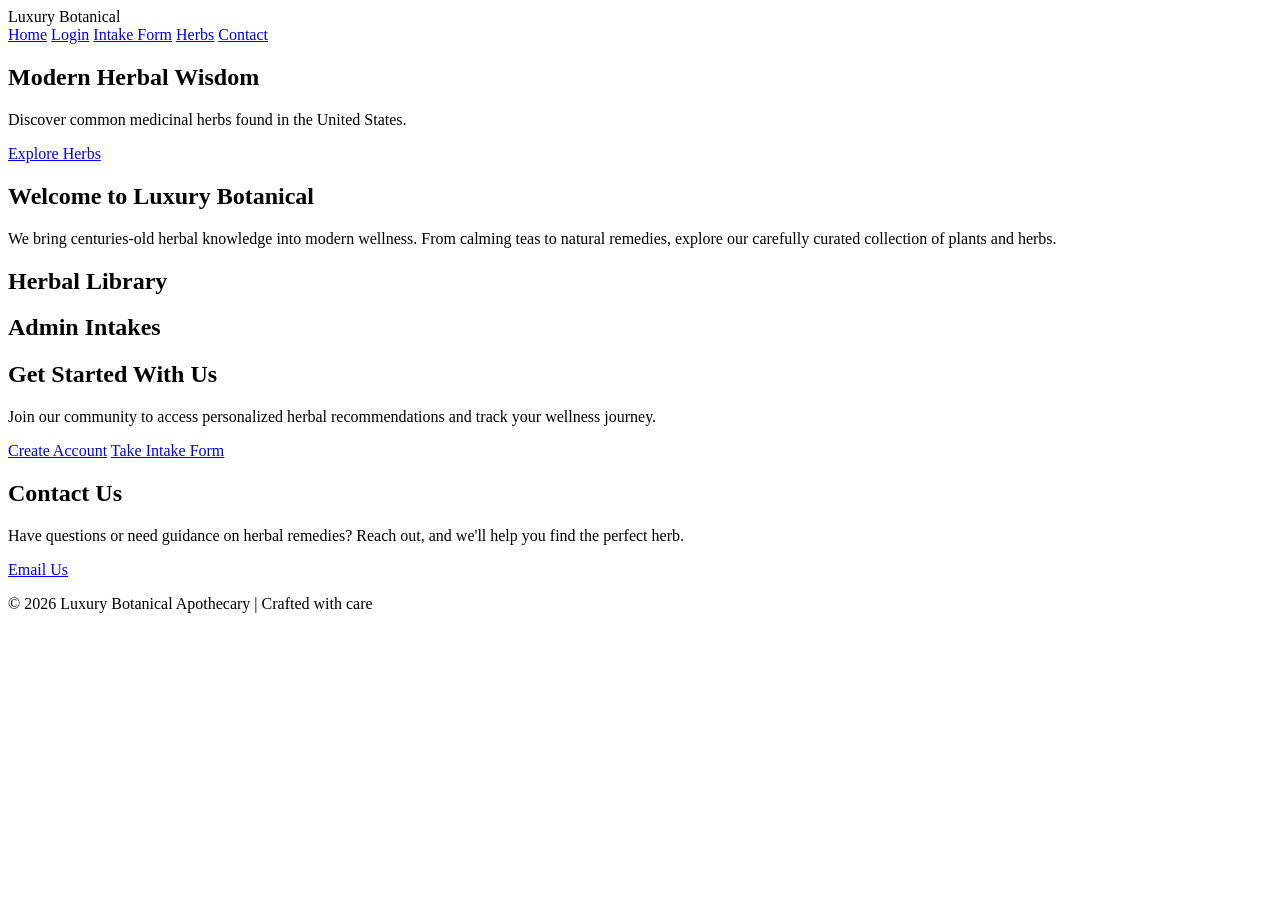
==== html/index.html @ 5d501930 "duck ai corrections" ====
<!DOCTYPE html>
<html lang="en">
<head>
    <meta charset="UTF-8">
    <meta name="viewport" content="width=device-width, initial-scale=1.0">
    <title>Luxury Botanical Apothecary</title>
    <link rel="stylesheet" href="style.css">
</head>
<body>
    <header id="header">
        <div class="logo">Luxury Botanical</div>
        <nav>
            <a href="index.html">Home</a>
            <a href="register.html">Login</a>
            <a href="intake.html">Intake Form</a>
            <a href="#herbs">Herbs</a>
            <a href="#contact">Contact</a>
        </nav>
    </header>
    
    <section class="hero" id="hero">
        <h1>Modern Herbal Wisdom</h1>
        <p>Discover common medicinal herbs found in the United States.</p>
        <a href="#herbs" class="btn">Explore Herbs</a>
    </section>

    <section class="about" id="about">
        <h2>Welcome to Luxury Botanical</h2>
        <p>We bring centuries-old herbal knowledge into modern wellness. From calming teas to natural remedies, explore
            our carefully curated collection of plants and herbs.</p>
    </section>

    <section class="herb-library" id="herbs">
        <h2>Herbal Library</h2>
        <ul id="herb-list" class="herb-list"></ul>
    </section>

    <section class="admin-results" id="admin-results">
        <h2>Admin Intakes</h2>
        <div id="adminResults"></div>
    </section>

    <section id="herb-detail" class="herb-detail" style="display:none;">
        <button id="back-button">← Back to Herb List</button>
        <h2 id="herb-name"></h2>
        <p><strong>Categories:</strong> <span id="herb-categories"></span></p>
        <p><strong>Supports:</strong> <span id="herb-supports"></span></p>
        <p><strong>Contraindications:</strong> <span id="herb-contra"></span></p>
        <p><strong>Synergy:</strong> <span id="herb-synergy"></span></p>
    </section>

    <section class="cta" id="cta">
        <h2>Get Started With Us</h2>
        <p>Join our community to access personalized herbal recommendations and track your wellness journey.</p>
        <div class="cta-buttons">
            <a href="register.html" class="btn">Create Account</a>
            <a href="intake.html" class="btn">Take Intake Form</a>
        </div>
    </section>

    <section class="contact" id="contact">
        <h2>Contact Us</h2>
        <p>Have questions or need guidance on herbal remedies? Reach out, and we'll help you find the perfect herb.</p>
        <a href="mailto:info@luxurybotanical.com" class="btn">Email Us</a>
    </section>

    <footer>
        <p>© 2026 Luxury Botanical Apothecary | Crafted with care</p>
    </footer>

    <script src="herbs.js"></script>
    <script src="app.js"></script>
    <script src="admin.js"></script>
</body>
</html>
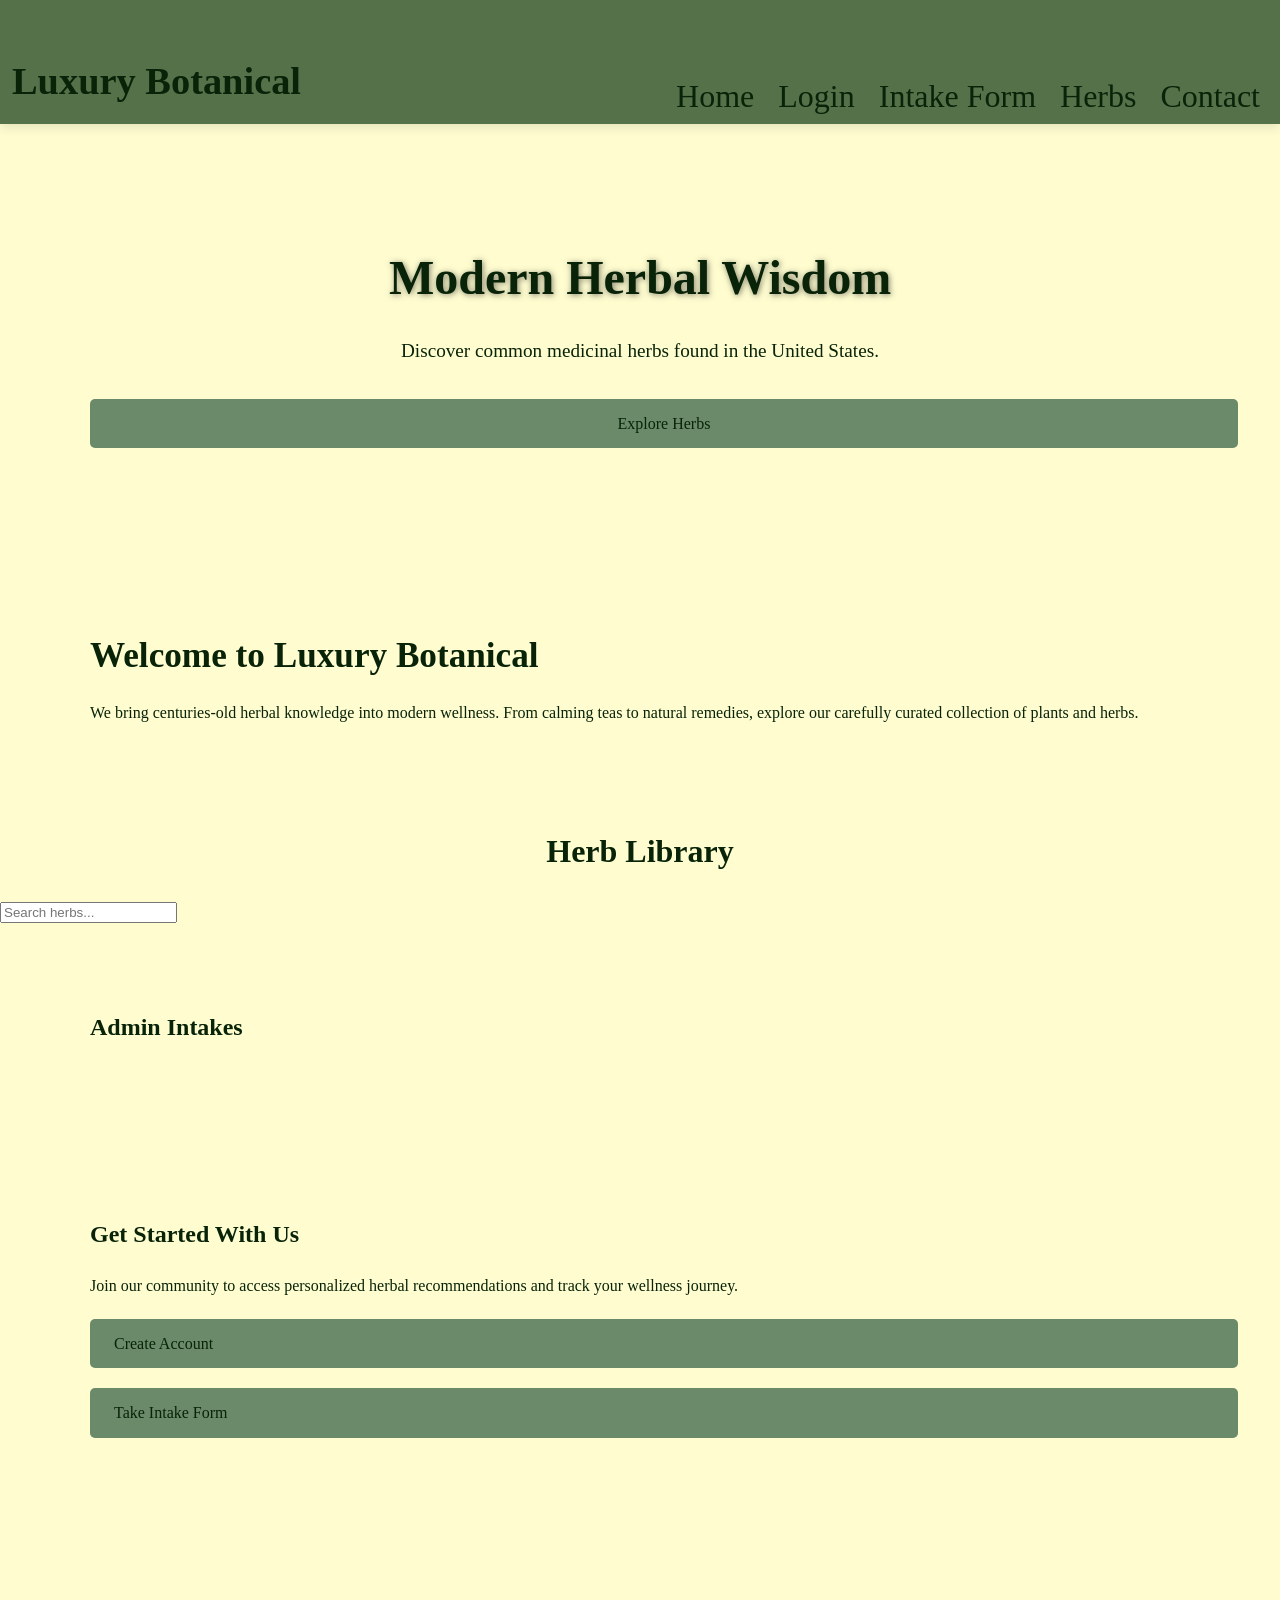
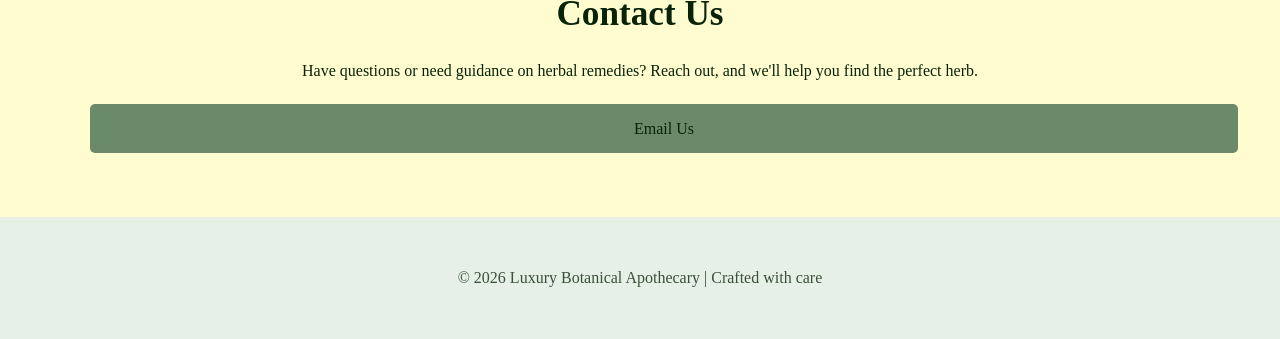
==== commit 90776678: "removed #in nav and messed with herblibrary placement" ====
--- a/html/index.html
+++ b/html/index.html
@@ -30,10 +30,11 @@
             our carefully curated collection of plants and herbs.</p>
     </section>
 
-    <section class="herb-library" id="herbs">
-        <h2>Herbal Library</h2>
-        <ul id="herb-list" class="herb-list"></ul>
-    </section>
+    <div class="header">
+    <h1>Herb Library</h1>
+    <input type="text" class="search-bar" placeholder="Search herbs...">
+</div>
+
 
     <section class="admin-results" id="admin-results">
         <h2>Admin Intakes</h2>
--- a/html/style.css
+++ b/html/style.css
@@ -0,0 +1,357 @@
+/* --- Base Styles --- */
+:root {
+    --primary-color: rgb(106, 138, 106);
+    --secondary-color: #b3c095;
+    --background-light: rgb(255, 253, 208);
+    --background-dark: #e7f0e7;
+    --text-color-dark: #565646;
+    --text-color-light: #082308;
+
+}
+
+body {
+    font-family: 'Georgia', serif;
+    background-color: var(--background-light);
+    color: #082308;
+    margin: 0;
+    line-height: 1.6;
+    scroll-behavior: smooth;
+}
+
+.card {
+    background: rgb(171, 173, 150);
+    padding: 1.25rem;
+    border-radius: 10px;
+    box-shadow: 0 4px 12px rgba(0, 0, 0, 0.08);
+}
+
+a {
+    text-decoration: none;
+}
+
+  label {
+            display: block;
+        }
+
+/* --- Header --- */
+header {
+    background-color: rgb(85, 113, 73);
+    display: flex;
+    justify-content: space-between;
+    align-items: flex-end;
+    position: sticky;
+    padding: 4% 20px;
+    top: 0;
+    z-index: 100;
+    box-shadow: 0 4px 10px rgba(0, 0, 0, 0.1);
+    transition: background-color 0.3s;
+}
+h2, h3, h4 {
+            margin: 20px 0;
+        }
+header.scrolled {
+    background-color: #d4e3d4;
+}
+h1 {
+    
+            text-align: center;
+            margin-top: 20px;
+            color: #082308;
+        }
+
+header .logo {
+    font-size: 2.4rem;
+    font-weight: bold;
+    color: #082308;
+    margin-left: -8px;
+    margin-bottom: -40px;
+}
+
+nav {
+    display: flex;
+    /* Ensure 'nav' uses flexbox */
+    flex-direction: row;
+    /* Aligns links in a row */
+    font-size: 2rem;
+}
+
+nav a {
+    margin-left: 1.5rem;
+    /* Spacing between links */
+    margin-bottom: -50px;
+    /* No bottom margin */
+    color: #082308;
+    font-weight: 500;
+    transition: color 0.3s;
+    align-items: center;
+    display: flex;
+}
+
+/* Hover effect on nav links */
+nav a:hover {
+    color: #4b494cd3
+}
+
+/* --- Hero Section --- */
+.hero {
+    background: url('images/herbal-bg.jpg') no-repeat center center/cover;
+    color: var(--text-color-light);
+    text-align: center;
+    padding: 6rem 2rem;
+    position: relative;
+}
+
+.hero h1 {
+    font-size: 3rem;
+    margin-bottom: 1rem;
+    text-shadow: 1px 1px 6px rgba(0, 0, 0, 0.5);
+}
+
+.hero p {
+    font-size: 1.2rem;
+    margin-bottom: 2rem;
+}
+.btn {
+    padding: 0.75rem 1.5rem;
+    border: none;
+    border-radius: 5px;
+    cursor: pointer;
+    margin-top: 20px;
+    display: block;
+    width: 100%;
+    background-color: var(--primary-color);
+    color: #082308;
+    transition: all 0.3s;
+}
+
+.btn:hover {
+    background-color: rgb(123, 167, 123);
+    transform: translateY(-1px);
+    color: #082308;
+
+    /* Optional: keep or remove */
+}
+
+/* --- Sections --- */
+section {
+    padding: 4rem 2rem;
+    max-width: 1100px;
+    margin: 0 auto;
+}
+
+.about h2,
+.featured-herbs h2,
+.contact h2 {
+    font-size: 2.2rem;
+    color: #082308;
+    margin-bottom: 1rem;
+}
+
+/* --- Herb Grid --- */
+.herb-grid {
+    display: grid;
+    grid-template-columns: repeat(auto-fit, minmax(250px, 1fr));
+    gap: 2rem;
+    margin-top: 2rem;
+}
+
+.herb-card {
+    background-color: #f0f5f0;
+    padding: 1.5rem;
+    border-radius: 10px;
+    text-align: center;
+    box-shadow: 0 6px 12px rgba(0, 0, 0, 0.1);
+    transition: transform 0.3s, box-shadow 0.3s;
+}
+
+/* Image settings */
+.herb-card img {
+    width: 100%;
+    height: 200px;
+    object-fit: cover;
+    border-radius: 8px;
+}
+
+/* --- Contact Section --- */
+.contact {
+    text-align: center;
+}
+
+/* --- Footer --- */
+footer {
+    text-align: center;
+    background-color: var(--background-dark);
+    padding: 2rem;
+    color: #3a503a;
+}
+
+/* --- Utility Layouts --- */
+  .container {
+            display: flex;
+            flex-wrap: wrap;
+            justify-content: center;
+            max-width: 1200px;
+            margin: 20px auto;
+        }
+  .card {
+            border: 1px solid #ccc;
+            border-radius: 5px;
+            padding: 20px;
+            margin: 10px;
+            flex: 1;
+            min-width: 300px;
+            max-width: 400px;
+            box-shadow: 0 2px 5px rgba(0, 0, 0, 0.1);
+        }
+
+
+.intake-header {
+    text-align: center;
+    margin-bottom: 30px;
+}
+
+.step {
+    display: none;
+    animation: fadeIn 0.5s ease;
+}
+
+.step.active {
+    display: block;
+}
+
+.progress-bar {
+    height: 8px;
+    background: #e0ebe3;
+    border-radius: 20px;
+    margin-bottom: 30px;
+}
+
+.progress-fill {
+    height: 100%;
+    background: var(--primary-color);
+    width: 0%;
+    border-radius: 20px;
+    transition: width 0.4s ease;
+}
+
+button {
+    background: var(--primary-color);
+    color: white;
+    border: none;
+    padding: 10px 18px;
+    border-radius: 8px;
+}
+
+button:hover {
+    background: var(--secondary-color);
+}
+
+.nav-buttons {
+    display: flex;
+    justify-content: space-between;
+    margin-top: 20px;
+}
+
+input[type="range"] {
+    width: 100%;
+    margin-bottom: 15px;
+}
+
+@keyframes fadeIn {
+    from {
+        opacity: 0;
+        transform: translateY(10px);
+    }
+
+    to {
+        opacity: 1;
+        transform: translateY(0);
+    }
+}
+
+.herb-results {
+    margin-top: 30px;
+}
+
+.herb-library {
+    padding: 2rem;
+    background-color: rgb(169, 129, 87);
+}
+
+.herb-library h2 {
+    text-align: center;
+    color: #082308;
+    font-size: 2rem;
+    margin-bottom: 1rem;
+}
+
+.herb-list { 
+    list-style: none;
+    padding: 0;
+    display: grid;
+    grid-template-columns: repeat(auto-fit, minmax(180px, 1fr));
+    gap: 0.8rem;
+}
+
+.herb-list li {
+    background-color: #ffffff;
+    border: 1px solid #d6d3c8;
+    padding: 0.8rem 1rem;
+    border-radius: 8px;
+    text-align: center;
+    transition: all 0.2s ease-in-out;
+}
+
+.herb-list li a {
+    text-decoration: none;
+    color: #4a5a2a;
+    font-weight: 500;
+    display: block;
+}
+
+#herb-detail {
+    padding: 2rem;
+    background-color: #f0f5e6;
+    border-radius: 8px;
+    max-width: 600px;
+    margin: 2rem auto;
+    box-shadow: 0 2px 6px rgba(0, 0, 0, 0.05);
+}
+
+#herb-detail h2 {
+    color: #3b4a1a;
+    margin-bottom: 1rem;
+}
+
+#herb-detail p {
+    font-size: 1rem;
+    line-height: 1.5;
+    margin-bottom: 0.6rem;
+    color: #333;
+}
+
+#back-button {
+    display: inline-block;
+    margin-bottom: 1rem;
+    background-color: #4a5a2a;
+    color: #fff;
+    border: none;
+    padding: 0.5rem 1rem;
+    border-radius: 6px;
+    cursor: pointer;
+    transition: background-color 0.2s ease-in-out;
+}
+
+#back-button:hover {
+    background-color: #6b7b3a;
+}
+.search-bar input {
+    width: 100%;
+    padding: 0.75rem 1rem;
+    border: 1px solid #ccc;
+    border-radius: 5px;
+    justify-content: flex-end;
+    font-size: 1rem;
+    align-items: center;
+}
+
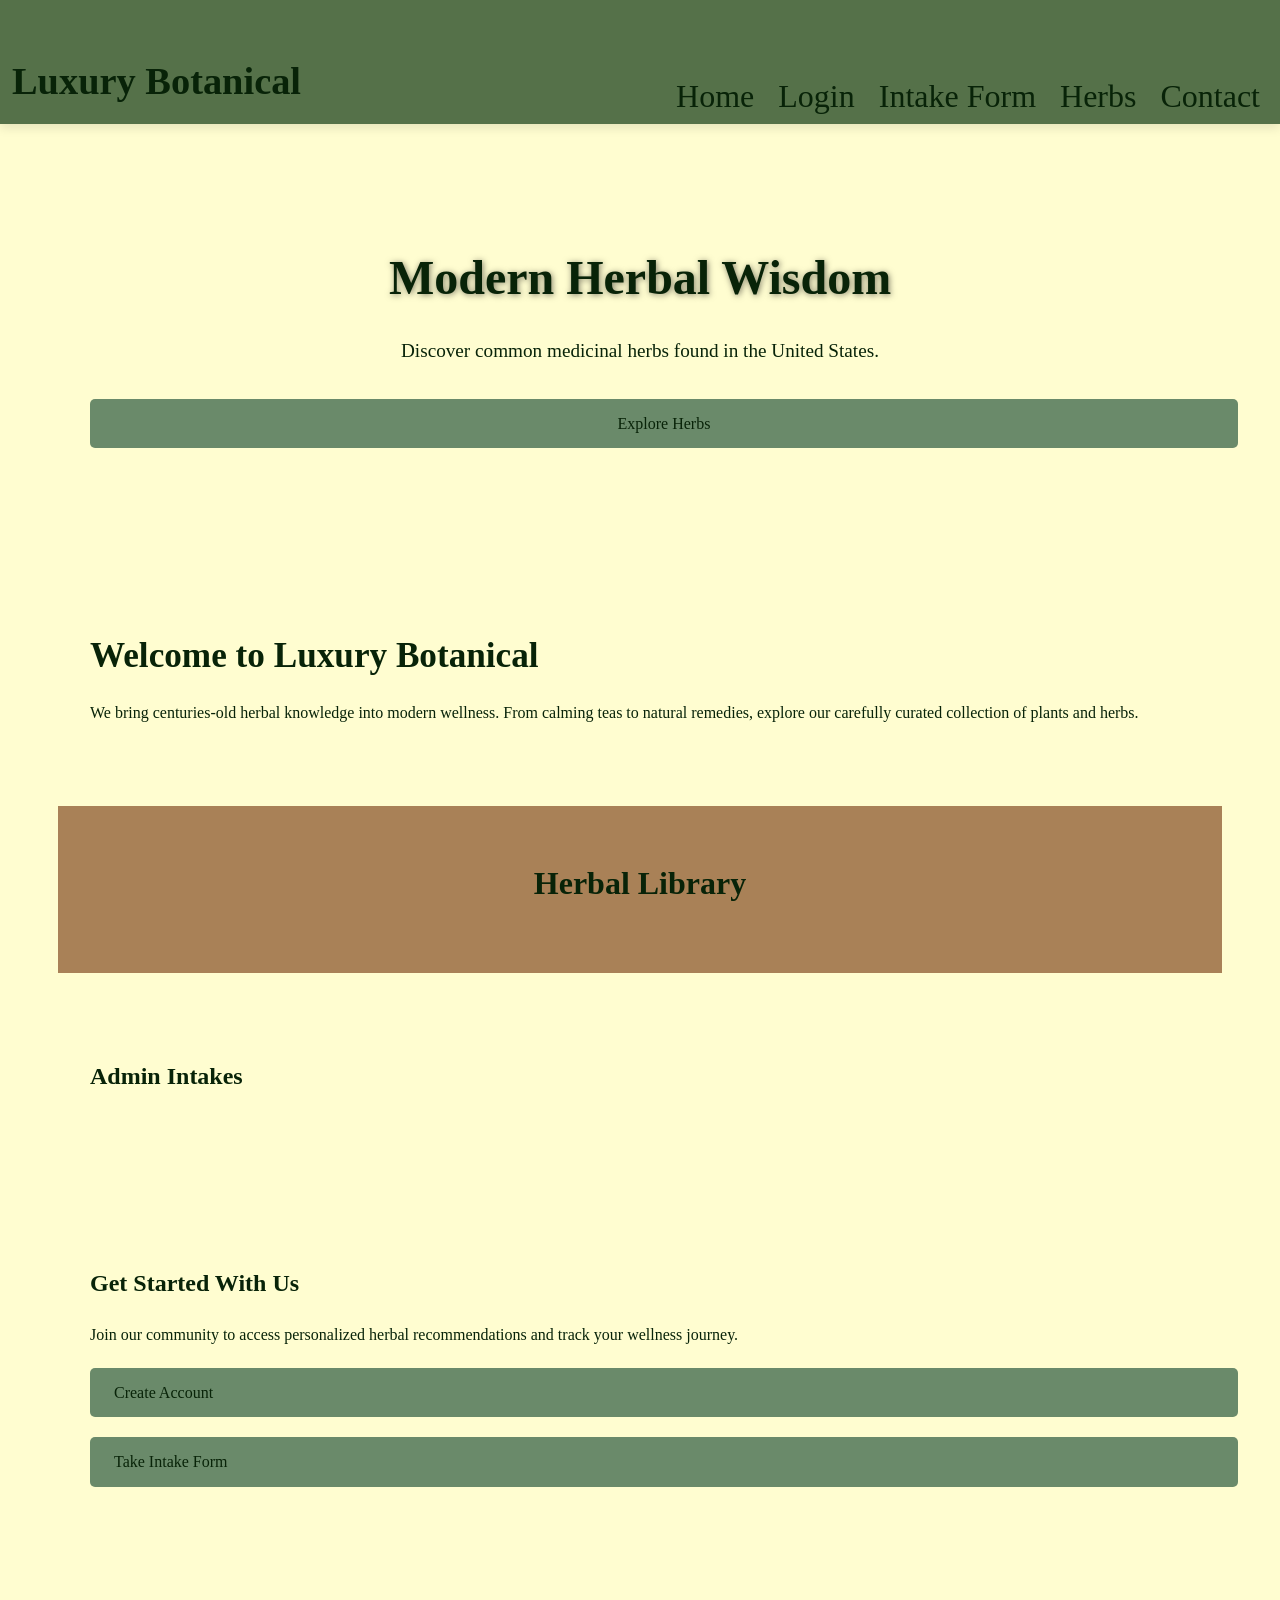
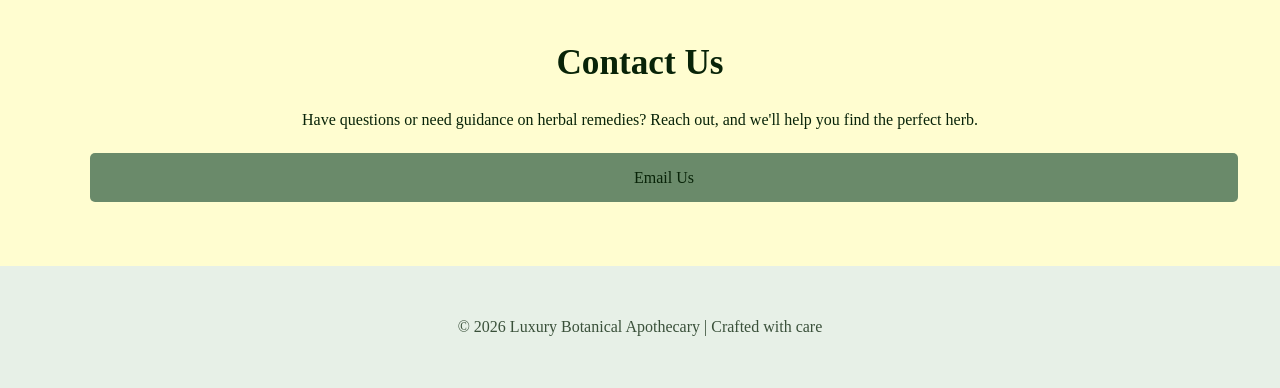
==== commit 4e0ca00b: "fix: allow vertical layout in container while preserving herb library section placement" ====
--- a/html/index.html
+++ b/html/index.html
@@ -30,11 +30,10 @@
             our carefully curated collection of plants and herbs.</p>
     </section>
 
-    <div class="header">
-    <h1>Herb Library</h1>
-    <input type="text" class="search-bar" placeholder="Search herbs...">
-</div>
-
+    <section class="herb-library" id="herbs">
+        <h2>Herbal Library</h2>
+        <ul id="herb-list" class="herb-list"></ul>
+    </section>
 
     <section class="admin-results" id="admin-results">
         <h2>Admin Intakes</h2>
--- a/html/style.css
+++ b/html/style.css
@@ -186,13 +186,42 @@
 }
 
 /* --- Utility Layouts --- */
-  .container {
-            display: flex;
-            flex-wrap: wrap;
-            justify-content: center;
-            max-width: 1200px;
-            margin: 20px auto;
-        }
+ .container {
+    display: flex;
+    flex-direction: column;   /* allows vertical stacking */
+    align-items: center;
+    max-width: 1200px;
+    margin: 20px auto;
+}
+.controls {
+    width: 100%;
+    max-width: 700px;
+    display: flex;
+    gap: 12px;
+    margin: 20px 0;
+    justify-content: center;
+    align-items: center;
+}
+
+.controls input {
+    flex: 1;
+    padding: 0.6rem 1rem;
+    border-radius: 6px;
+    border: 1px solid #ccc;
+}
+
+.controls button {
+    padding: 0.6rem 1.2rem;
+    border-radius: 6px;
+}
+
+.controls select {
+    min-width: 160px;
+    padding: 0.6rem;
+    border-radius: 6px;
+}
+
+
   .card {
             border: 1px solid #ccc;
             border-radius: 5px;
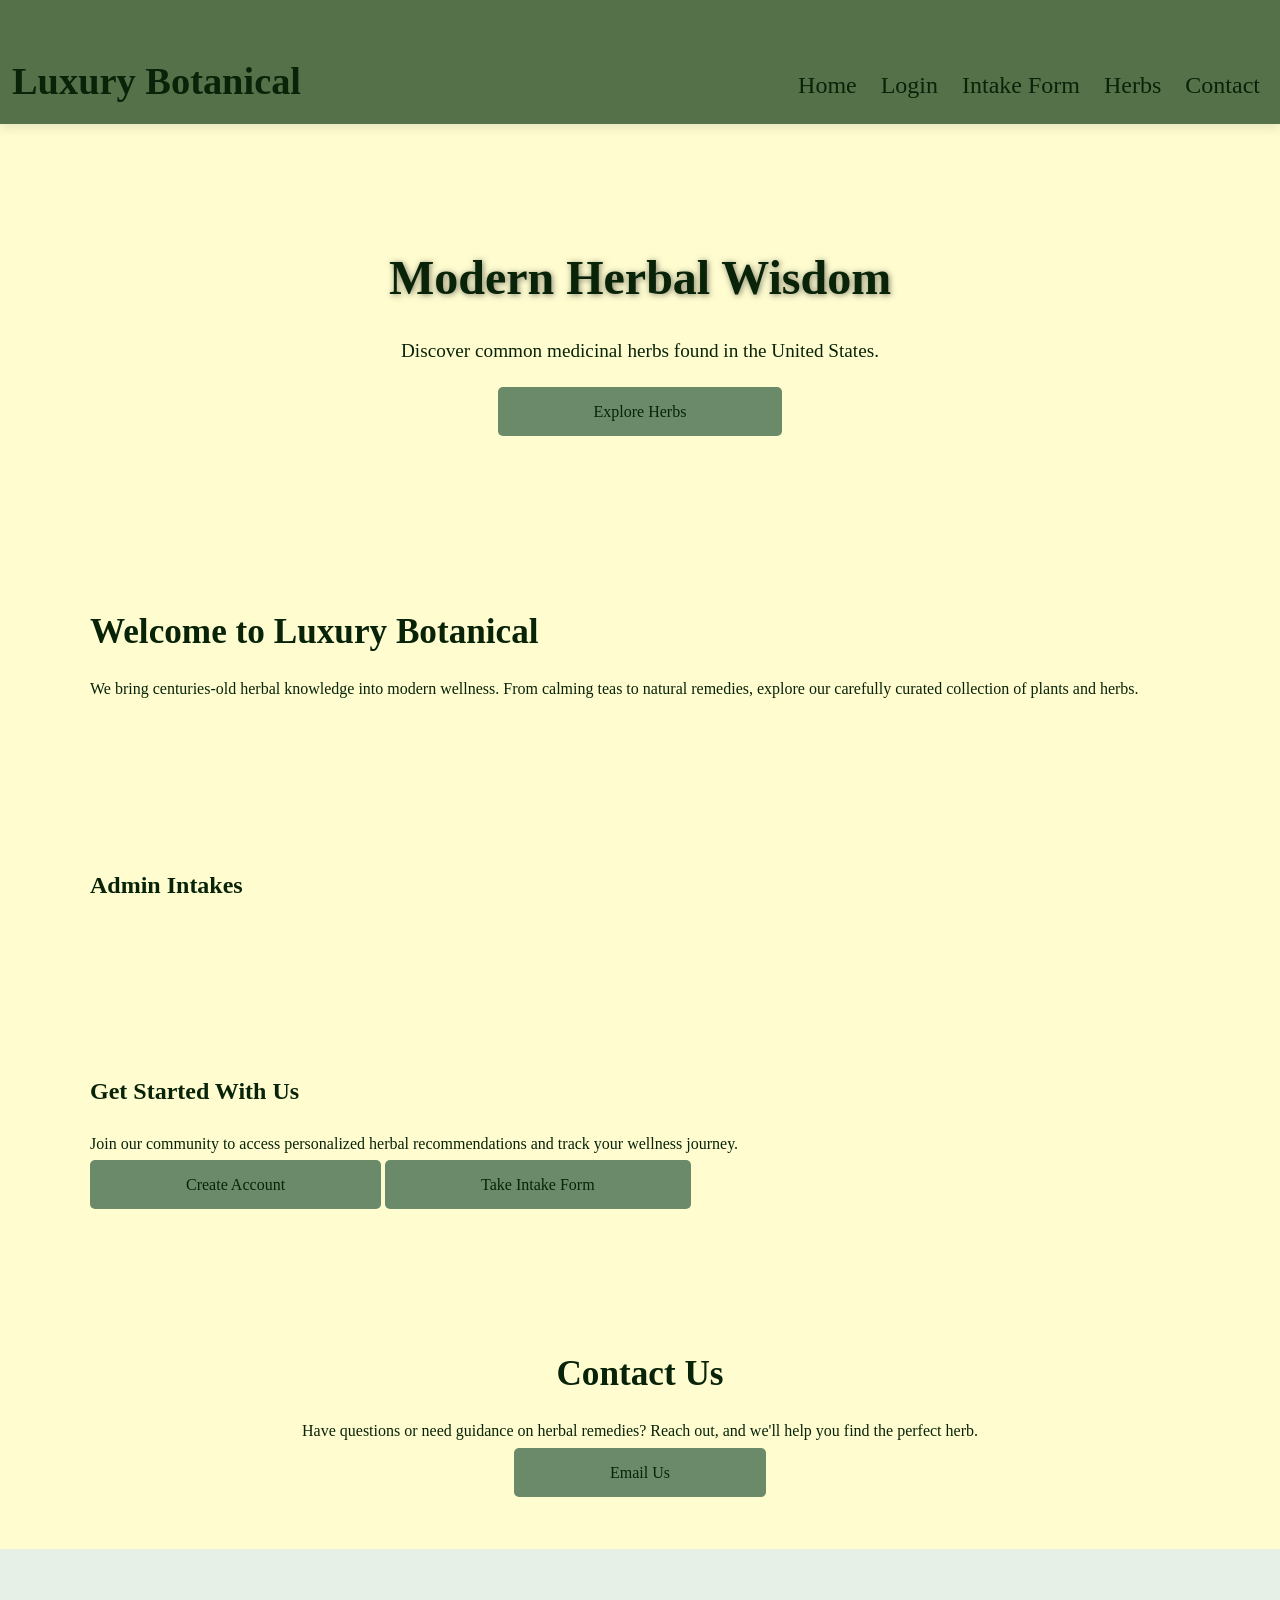
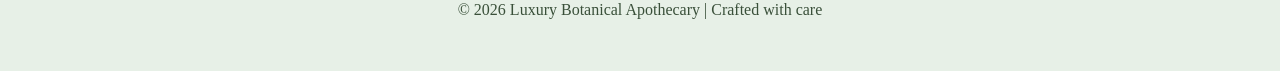
==== commit a05276d6: "fixed some coding with chat" ====
--- a/html/index.html
+++ b/html/index.html
@@ -13,7 +13,7 @@
             <a href="index.html">Home</a>
             <a href="register.html">Login</a>
             <a href="intake.html">Intake Form</a>
-            <a href="#herbs">Herbs</a>
+            <a href="herbs.html">Herbs</a>
             <a href="#contact">Contact</a>
         </nav>
     </header>
@@ -21,7 +21,10 @@
     <section class="hero" id="hero">
         <h1>Modern Herbal Wisdom</h1>
         <p>Discover common medicinal herbs found in the United States.</p>
-        <a href="#herbs" class="btn">Explore Herbs</a>
+        <a href="herbs.html" class="btn" >Explore Herbs
+            
+        </a>
+        
     </section>
 
     <section class="about" id="about">
@@ -30,15 +33,15 @@
             our carefully curated collection of plants and herbs.</p>
     </section>
 
-    <section class="herb-library" id="herbs">
-        <h2>Herbal Library</h2>
-        <ul id="herb-list" class="herb-list"></ul>
-    </section>
+
 
     <section class="admin-results" id="admin-results">
         <h2>Admin Intakes</h2>
         <div id="adminResults"></div>
     </section>
+
+    <script src="herbs.js"></script>
+<script src="app.js"></script>
 
     <section id="herb-detail" class="herb-detail" style="display:none;">
         <button id="back-button">← Back to Herb List</button>
@@ -68,6 +71,7 @@
         <p>© 2026 Luxury Botanical Apothecary | Crafted with care</p>
     </footer>
 
+    
     <script src="herbs.js"></script>
     <script src="app.js"></script>
     <script src="admin.js"></script>
--- a/html/style.css
+++ b/html/style.css
@@ -72,13 +72,13 @@
     /* Ensure 'nav' uses flexbox */
     flex-direction: row;
     /* Aligns links in a row */
-    font-size: 2rem;
+    font-size: 1.5rem;
 }
 
 nav a {
     margin-left: 1.5rem;
     /* Spacing between links */
-    margin-bottom: -50px;
+    margin-bottom: -2rem;
     /* No bottom margin */
     color: #082308;
     font-weight: 500;
@@ -112,13 +112,15 @@
     margin-bottom: 2rem;
 }
 .btn {
-    padding: 0.75rem 1.5rem;
+    padding: 1rem 6rem;
     border: none;
     border-radius: 5px;
     cursor: pointer;
     margin-top: 20px;
-    display: block;
-    width: 100%;
+    
+    justify-content: center;
+    align-items: center;
+    width: 50%;
     background-color: var(--primary-color);
     color: #082308;
     transition: all 0.3s;
@@ -302,17 +304,7 @@
     margin-top: 30px;
 }
 
-.herb-library {
-    padding: 2rem;
-    background-color: rgb(169, 129, 87);
-}
-
-.herb-library h2 {
-    text-align: center;
-    color: #082308;
-    font-size: 2rem;
-    margin-bottom: 1rem;
-}
+
 
 .herb-list { 
     list-style: none;
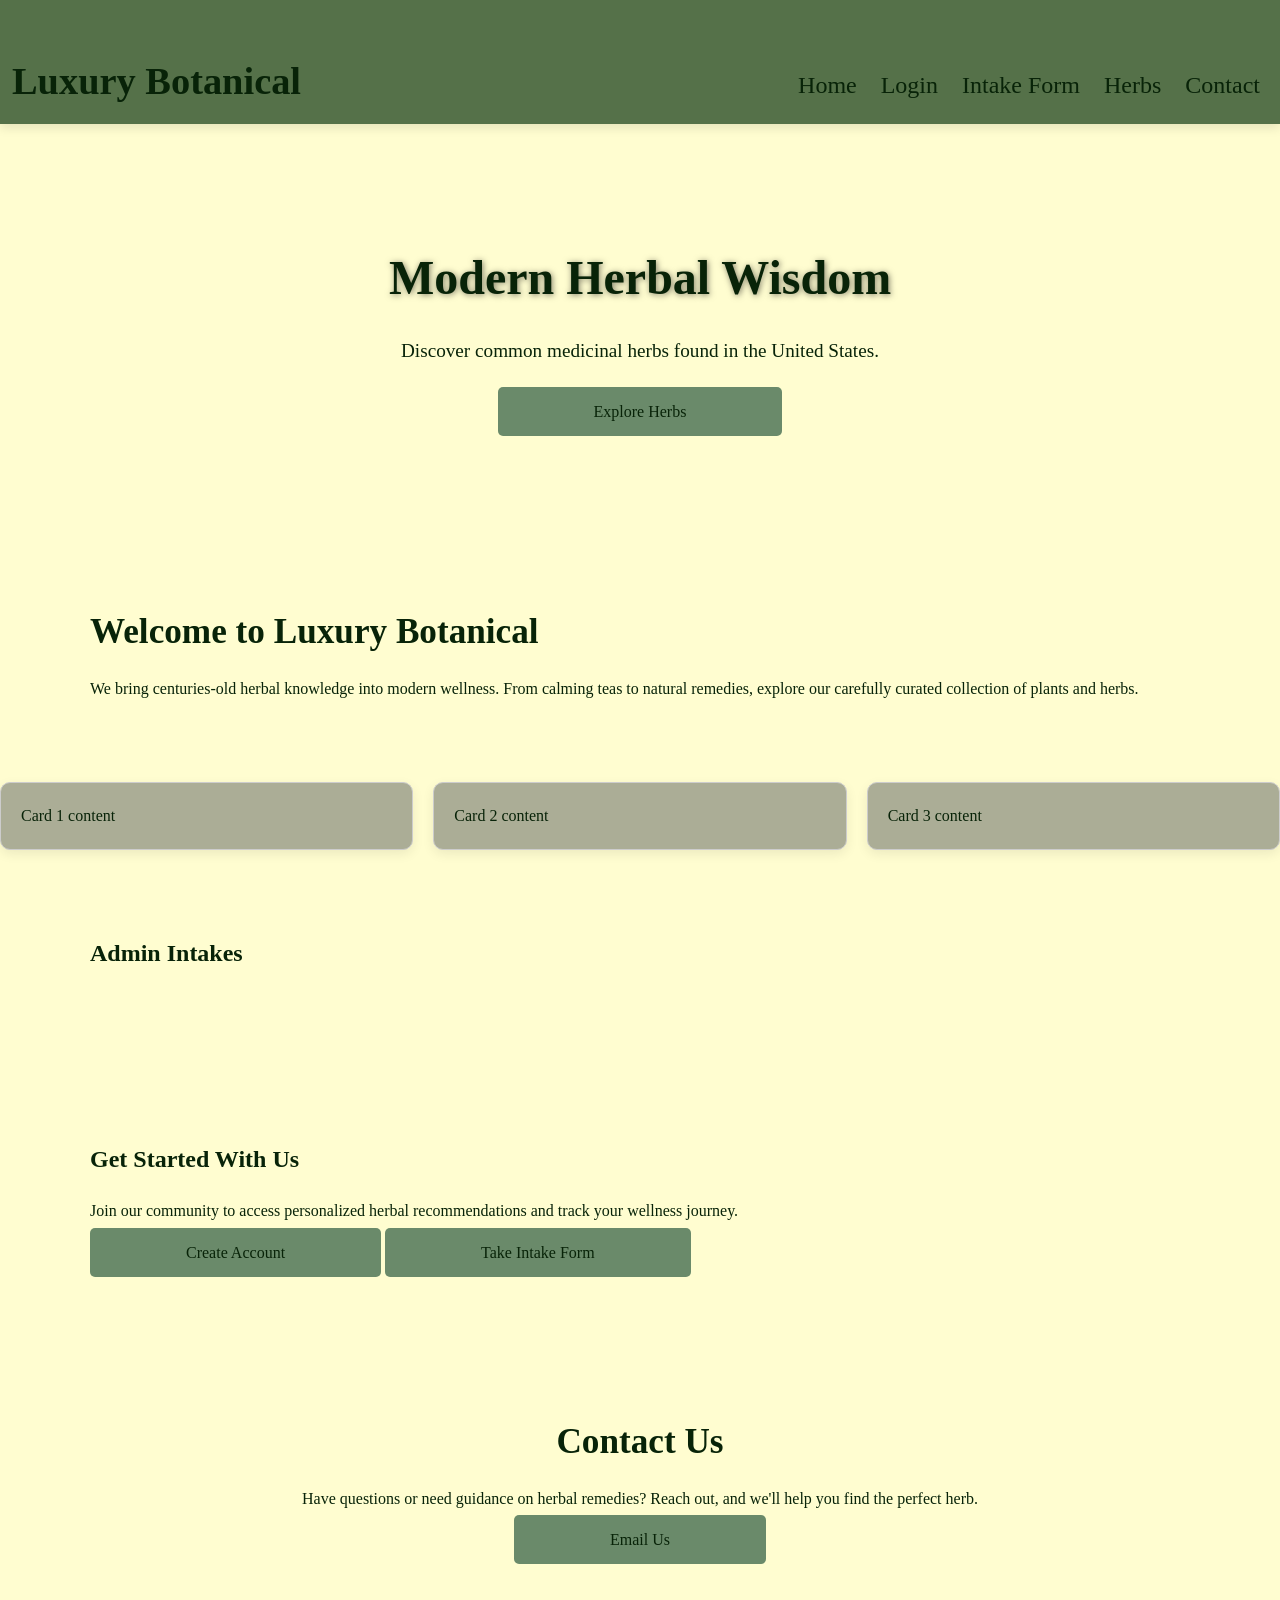
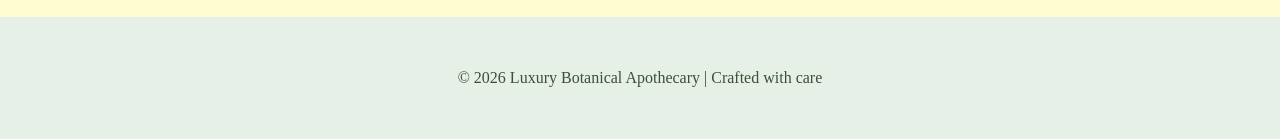
==== commit bead6710: "chat fixes" ====
--- a/html/index.html
+++ b/html/index.html
@@ -1,11 +1,13 @@
 <!DOCTYPE html>
 <html lang="en">
+
 <head>
     <meta charset="UTF-8">
     <meta name="viewport" content="width=device-width, initial-scale=1.0">
     <title>Luxury Botanical Apothecary</title>
-    <link rel="stylesheet" href="style.css">
+    <link rel="stylesheet" href="/html/style.css">
 </head>
+
 <body>
     <header id="header">
         <div class="logo">Luxury Botanical</div>
@@ -17,14 +19,14 @@
             <a href="#contact">Contact</a>
         </nav>
     </header>
-    
+
     <section class="hero" id="hero">
         <h1>Modern Herbal Wisdom</h1>
         <p>Discover common medicinal herbs found in the United States.</p>
-        <a href="herbs.html" class="btn" >Explore Herbs
-            
+        <a href="herbs.html" class="btn">Explore Herbs
+
         </a>
-        
+
     </section>
 
     <section class="about" id="about">
@@ -34,14 +36,26 @@
     </section>
 
 
+    <div class="card-row">
+        <div class="card">
+            Card 1 content
+        </div>
+
+        <div class="card">
+            Card 2 content
+        </div>
+
+        <div class="card">
+            Card 3 content
+        </div>
+    </div>
 
     <section class="admin-results" id="admin-results">
         <h2>Admin Intakes</h2>
         <div id="adminResults"></div>
     </section>
 
-    <script src="herbs.js"></script>
-<script src="app.js"></script>
+
 
     <section id="herb-detail" class="herb-detail" style="display:none;">
         <button id="back-button">← Back to Herb List</button>
@@ -71,9 +85,10 @@
         <p>© 2026 Luxury Botanical Apothecary | Crafted with care</p>
     </footer>
 
-    
-    <script src="herbs.js"></script>
-    <script src="app.js"></script>
+
+<script src="../js/herbs.js"></script>    <script src="app.js"></script>
     <script src="admin.js"></script>
+
 </body>
-</html>
+
+</html>
--- a/html/style.css
+++ b/html/style.css
@@ -18,11 +18,35 @@
     scroll-behavior: smooth;
 }
 
+/* --- Card Layout --- */
+
+/* Row wrapper for cards */
+.card-row {
+    display: flex;
+    flex-wrap: wrap;
+    gap: 20px;
+    justify-content: center;
+}
+
+/* Single clean card style */
 .card {
     background: rgb(171, 173, 150);
-    padding: 1.25rem;
+    border: 1px solid #ccc;
     border-radius: 10px;
+    padding: 20px;
+    flex: 1 1 300px;      /* equal responsive width */
+    max-width: 400px;
+    min-width: 280px;
+    display: flex;
+    flex-direction: column;
+    justify-content: space-between;
     box-shadow: 0 4px 12px rgba(0, 0, 0, 0.08);
+}  
+
+.card-row {
+    display: flex;
+    flex-wrap: wrap;
+    gap: 20px;
 }
 
 a {
@@ -224,16 +248,7 @@
 }
 
 
-  .card {
-            border: 1px solid #ccc;
-            border-radius: 5px;
-            padding: 20px;
-            margin: 10px;
-            flex: 1;
-            min-width: 300px;
-            max-width: 400px;
-            box-shadow: 0 2px 5px rgba(0, 0, 0, 0.1);
-        }
+  
 
 
 .intake-header {
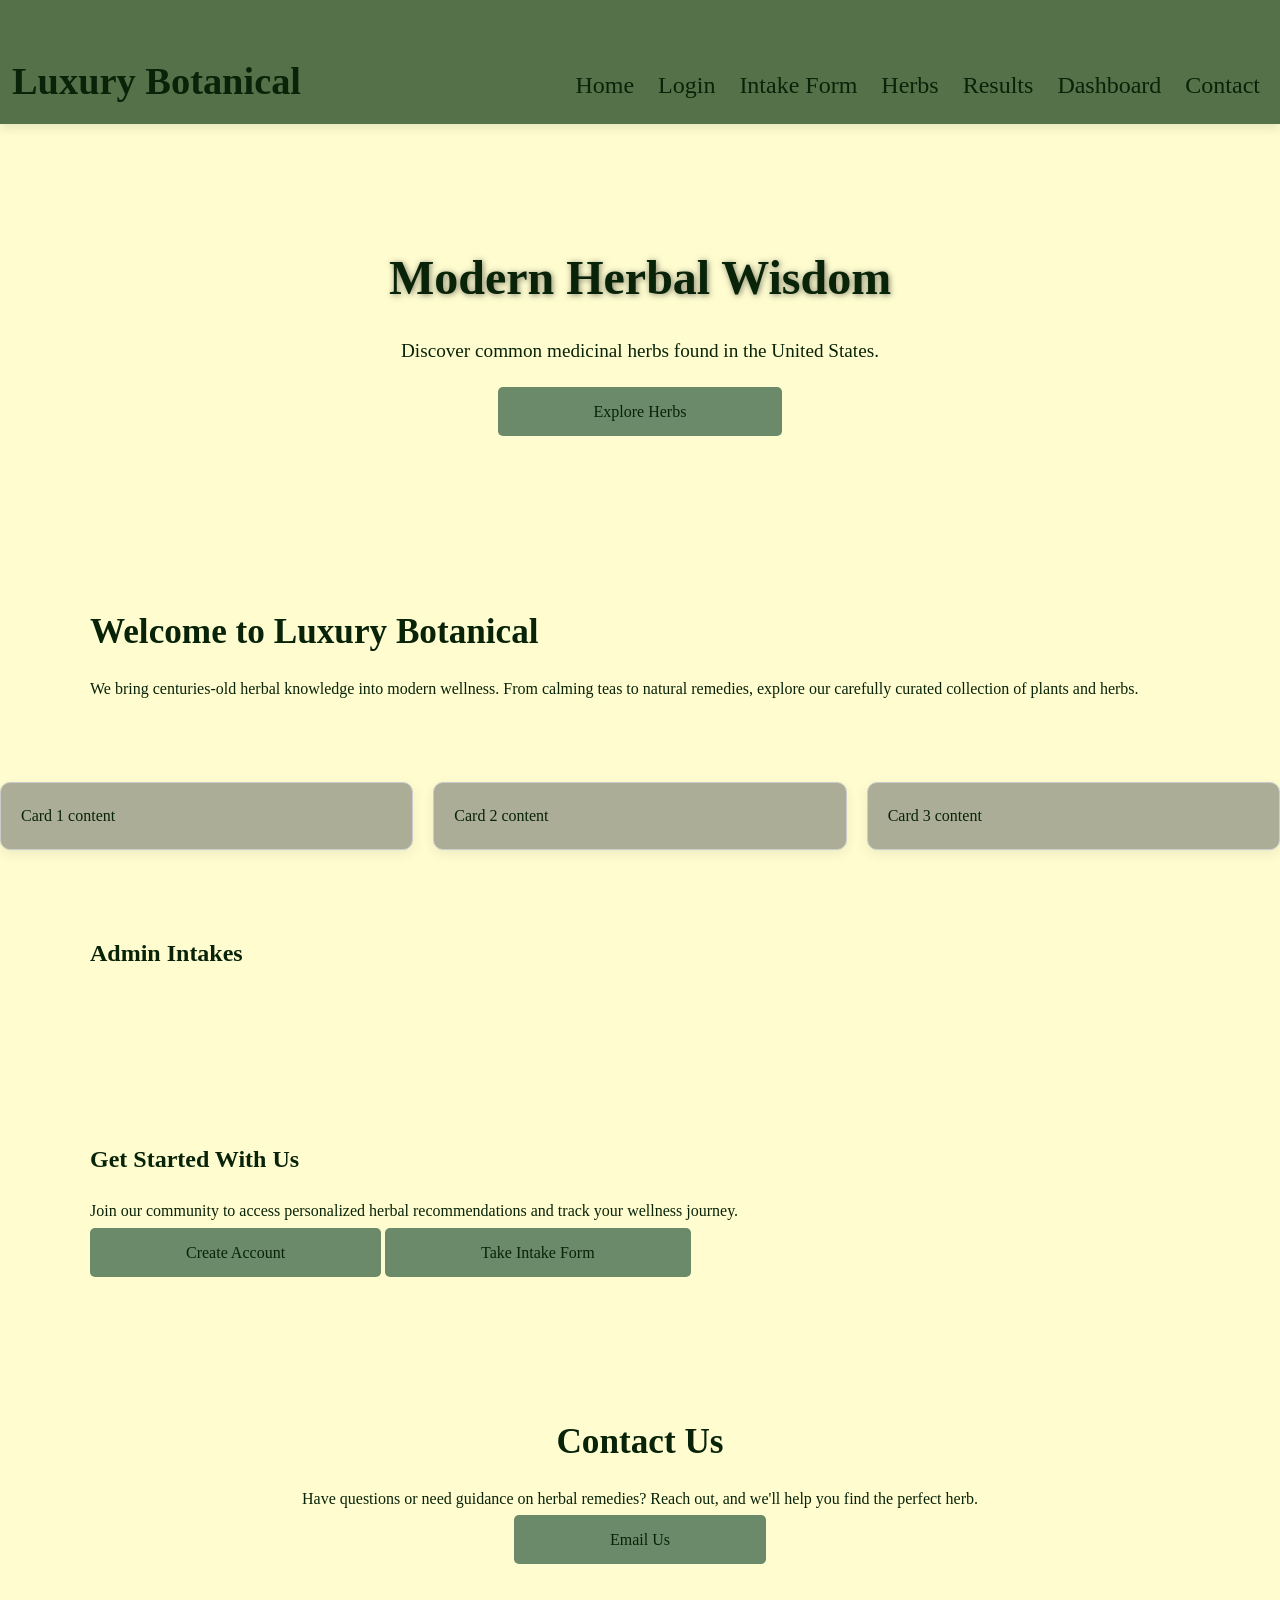
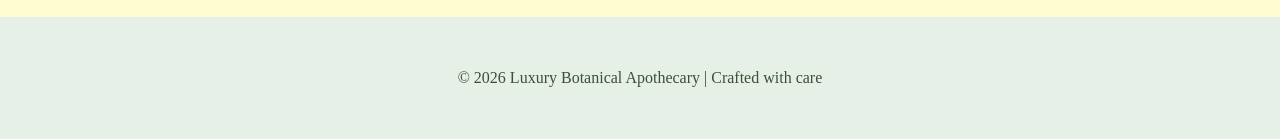
==== commit 3a90b178: "firebase changes" ====
--- a/html/index.html
+++ b/html/index.html
@@ -5,7 +5,7 @@
     <meta charset="UTF-8">
     <meta name="viewport" content="width=device-width, initial-scale=1.0">
     <title>Luxury Botanical Apothecary</title>
-    <link rel="stylesheet" href="/html/style.css">
+    <link rel="stylesheet" href="../css/main.css">
 </head>
 
 <body>
@@ -16,6 +16,8 @@
             <a href="register.html">Login</a>
             <a href="intake.html">Intake Form</a>
             <a href="herbs.html">Herbs</a>
+            <a href="results.html">Results</a>
+            <a href="dashboard.html">Dashboard</a>
             <a href="#contact">Contact</a>
         </nav>
     </header>
@@ -86,7 +88,8 @@
     </footer>
 
 
-<script src="../js/herbs.js"></script>    <script src="app.js"></script>
+    <script src="../js/herbs.js"></script>
+    <script src="app.js"></script>
     <script src="admin.js"></script>
 
 </body>
--- a/css/main.css
+++ b/css/main.css
@@ -0,0 +1,393 @@
+/* --- Base Styles --- */
+:root {
+    --primary-color: rgb(106, 138, 106);
+    --secondary-color: #b3c095;
+    --background-light: rgb(255, 253, 208);
+    --background-dark: #e7f0e7;
+    --text-color-dark: #565646;
+    --text-color-light: #082308;
+
+}
+
+body {
+    font-family: 'Georgia', serif;
+    background-color: var(--background-light);
+    color: #082308;
+    margin: 0;
+    line-height: 1.6;
+    scroll-behavior: smooth;
+}
+
+/* --- Card Layout --- */
+
+/* Row wrapper for cards */
+.card-row {
+    display: flex;
+    flex-wrap: wrap;
+    gap: 20px;
+    justify-content: center;
+}
+
+/* Single clean card style */
+.card {
+    background: rgb(171, 173, 150);
+    border: 1px solid #ccc;
+    border-radius: 10px;
+    padding: 20px;
+    flex: 1 1 300px;      /* equal responsive width */
+    max-width: 400px;
+    min-width: 280px;
+    display: flex;
+    flex-direction: column;
+    justify-content: space-between;
+    box-shadow: 0 4px 12px rgba(0, 0, 0, 0.08);
+}  
+
+.card-row {
+    display: flex;
+    flex-wrap: wrap;
+    gap: 20px;
+}
+
+a {
+    text-decoration: none;
+}
+
+  label {
+            display: block;
+        }
+
+/* --- Header --- */
+header {
+    background-color: rgb(85, 113, 73);
+    display: flex;
+    justify-content: space-between;
+    align-items: flex-end;
+    position: sticky;
+    padding: 4% 20px;
+    top: 0;
+    z-index: 100;
+    box-shadow: 0 4px 10px rgba(0, 0, 0, 0.1);
+    transition: background-color 0.3s;
+}
+h2, h3, h4 {
+            margin: 20px 0;
+        }
+header.scrolled {
+    background-color: #d4e3d4;
+}
+h1 {
+    
+            text-align: center;
+            margin-top: 20px;
+            color: #082308;
+        }
+
+header .logo {
+    font-size: 2.4rem;
+    font-weight: bold;
+    color: #082308;
+    margin-left: -8px;
+    margin-bottom: -40px;
+}
+
+nav {
+    display: flex;
+    /* Ensure 'nav' uses flexbox */
+    flex-direction: row;
+    /* Aligns links in a row */
+    font-size: 1.5rem;
+}
+
+nav a {
+    margin-left: 1.5rem;
+    /* Spacing between links */
+    margin-bottom: -2rem;
+    /* No bottom margin */
+    color: #082308;
+    font-weight: 500;
+    transition: color 0.3s;
+    align-items: center;
+    display: flex;
+}
+
+/* Hover effect on nav links */
+nav a:hover {
+    color: #4b494cd3
+}
+
+/* --- Hero Section --- */
+.hero {
+    background: url('images/herbal-bg.jpg') no-repeat center center/cover;
+    color: var(--text-color-light);
+    text-align: center;
+    padding: 6rem 2rem;
+    position: relative;
+}
+
+.hero h1 {
+    font-size: 3rem;
+    margin-bottom: 1rem;
+    text-shadow: 1px 1px 6px rgba(0, 0, 0, 0.5);
+}
+
+.hero p {
+    font-size: 1.2rem;
+    margin-bottom: 2rem;
+}
+.btn {
+    padding: 1rem 6rem;
+    border: none;
+    border-radius: 5px;
+    cursor: pointer;
+    margin-top: 20px;
+    
+    justify-content: center;
+    align-items: center;
+    width: 50%;
+    background-color: var(--primary-color);
+    color: #082308;
+    transition: all 0.3s;
+}
+
+.btn:hover {
+    background-color: rgb(123, 167, 123);
+    transform: translateY(-1px);
+    color: #082308;
+
+    /* Optional: keep or remove */
+}
+
+/* --- Sections --- */
+section {
+    padding: 4rem 2rem;
+    max-width: 1100px;
+    margin: 0 auto;
+}
+
+.about h2,
+.featured-herbs h2,
+.contact h2 {
+    font-size: 2.2rem;
+    color: #082308;
+    margin-bottom: 1rem;
+}
+
+/* --- Herb Grid --- */
+.herb-grid {
+    display: grid;
+    grid-template-columns: repeat(auto-fit, minmax(250px, 1fr));
+    gap: 2rem;
+    margin-top: 2rem;
+}
+
+.herb-card {
+    background-color: #f0f5f0;
+    padding: 1.5rem;
+    border-radius: 10px;
+    text-align: center;
+    box-shadow: 0 6px 12px rgba(0, 0, 0, 0.1);
+    transition: transform 0.3s, box-shadow 0.3s;
+}
+
+/* Image settings */
+.herb-card img {
+    width: 100%;
+    height: 200px;
+    object-fit: cover;
+    border-radius: 8px;
+}
+
+/* --- Contact Section --- */
+.contact {
+    text-align: center;
+}
+
+/* --- Footer --- */
+footer {
+    text-align: center;
+    background-color: var(--background-dark);
+    padding: 2rem;
+    color: #3a503a;
+}
+
+/* --- Utility Layouts --- */
+ .container {
+    display: flex;
+    flex-direction: column;   /* allows vertical stacking */
+    align-items: center;
+    max-width: 1200px;
+    margin: 20px auto;
+}
+.controls {
+    width: 100%;
+    max-width: 700px;
+    display: flex;
+    gap: 12px;
+    margin: 20px 0;
+    justify-content: center;
+    align-items: center;
+}
+
+.controls input {
+    flex: 1;
+    padding: 0.6rem 1rem;
+    border-radius: 6px;
+    border: 1px solid #ccc;
+}
+
+.controls button {
+    padding: 0.6rem 1.2rem;
+    border-radius: 6px;
+}
+
+.controls select {
+    min-width: 160px;
+    padding: 0.6rem;
+    border-radius: 6px;
+}
+
+
+  
+
+
+.intake-header {
+    text-align: center;
+    margin-bottom: 30px;
+}
+
+.step {
+    display: none;
+    animation: fadeIn 0.5s ease;
+}
+
+.step.active {
+    display: block;
+}
+
+.progress-bar {
+    height: 8px;
+    background: #e0ebe3;
+    border-radius: 20px;
+    margin-bottom: 30px;
+}
+
+.progress-fill {
+    height: 100%;
+    background: var(--primary-color);
+    width: 0%;
+    border-radius: 20px;
+    transition: width 0.4s ease;
+}
+
+button {
+    background: var(--primary-color);
+    color: white;
+    border: none;
+    padding: 10px 18px;
+    border-radius: 8px;
+}
+
+button:hover {
+    background: var(--secondary-color);
+}
+
+.nav-buttons {
+    display: flex;
+    justify-content: space-between;
+    margin-top: 20px;
+}
+
+input[type="range"] {
+    width: 100%;
+    margin-bottom: 15px;
+}
+
+@keyframes fadeIn {
+    from {
+        opacity: 0;
+        transform: translateY(10px);
+    }
+
+    to {
+        opacity: 1;
+        transform: translateY(0);
+    }
+}
+
+.herb-results {
+    margin-top: 30px;
+}
+
+
+
+.herb-list { 
+    list-style: none;
+    padding: 0;
+    display: grid;
+    grid-template-columns: repeat(auto-fit, minmax(180px, 1fr));
+    gap: 0.8rem;
+}
+
+.herb-list li {
+    background-color: #ffffff;
+    border: 1px solid #d6d3c8;
+    padding: 0.8rem 1rem;
+    border-radius: 8px;
+    text-align: center;
+    transition: all 0.2s ease-in-out;
+}
+
+.herb-list li a {
+    text-decoration: none;
+    color: #4a5a2a;
+    font-weight: 500;
+    display: block;
+}
+
+#herb-detail {
+    padding: 2rem;
+    background-color: #f0f5e6;
+    border-radius: 8px;
+    max-width: 600px;
+    margin: 2rem auto;
+    box-shadow: 0 2px 6px rgba(0, 0, 0, 0.05);
+}
+
+#herb-detail h2 {
+    color: #3b4a1a;
+    margin-bottom: 1rem;
+}
+
+#herb-detail p {
+    font-size: 1rem;
+    line-height: 1.5;
+    margin-bottom: 0.6rem;
+    color: #333;
+}
+
+#back-button {
+    display: inline-block;
+    margin-bottom: 1rem;
+    background-color: #4a5a2a;
+    color: #fff;
+    border: none;
+    padding: 0.5rem 1rem;
+    border-radius: 6px;
+    cursor: pointer;
+    transition: background-color 0.2s ease-in-out;
+}
+
+#back-button:hover {
+    background-color: #6b7b3a;
+}
+.search-bar input {
+    width: 100%;
+    padding: 0.75rem 1rem;
+    border: 1px solid #ccc;
+    border-radius: 5px;
+    justify-content: flex-end;
+    font-size: 1rem;
+    align-items: center;
+}
+
